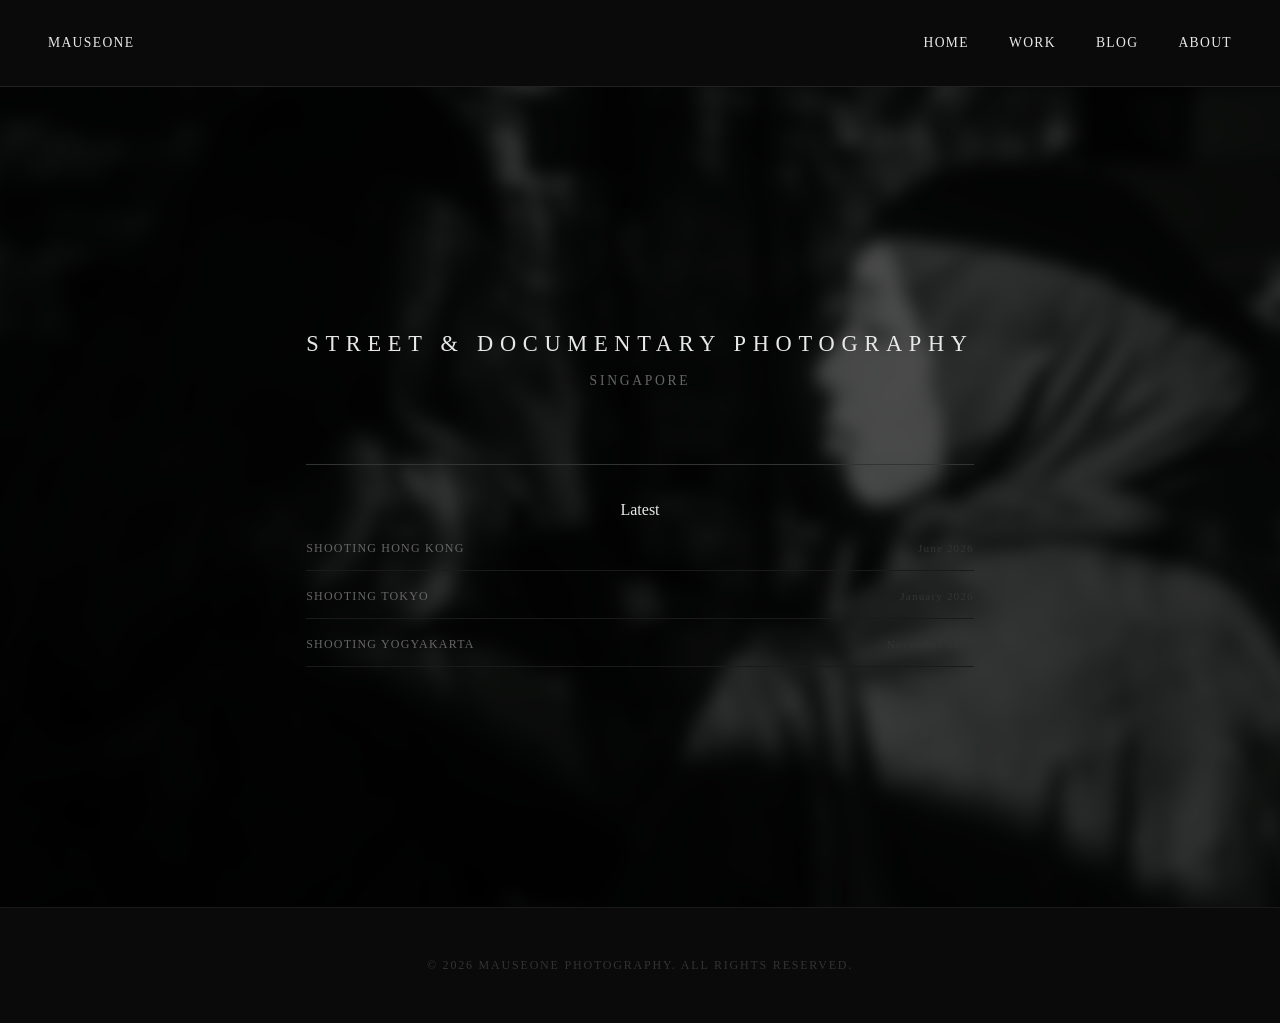
==== index.html @ 42734c4d "add home page" ====
<!DOCTYPE html>
<html lang="en">
  <head>
    <meta charset="UTF-8" />
    <meta name="viewport" content="width=device-width, initial-scale=1.0" />
    <title>MauseOne</title>
    <link rel="stylesheet" href="style.css" />
    <link rel="icon" href="favicon.ico" type="image/x-icon" />
  </head>
  <body>
    <nav>
      <a href="index.html">MauseOne</a>
      <div class="nav-links">
        <a href="index.html">Home</a>
        <a href="work.html">Work</a>
        <a href="blog.html">Blog</a>
        <a href="about.html">About</a>
      </div>
    </nav>

   <main class="home">
      <div class="home-bg"></div>
      <div class="home-text">
        <p class="tagline">Street & Documentary Photography</p>
        <p class="location">Singapore</p>
        <div class="home-posts">
          <p class="home-posts-label">Latest</p>
          <a href="post-01.html">
            <span class="home-post-title">Shooting Hong Kong</span>
            <span class="home-post-date">June 2026</span>
          </a>
          <a href="post-02.html">
            <span class="home-post-title">Shooting Tokyo</span>
            <span class="home-post-date">January 2026</span>
          </a>
          <a href="post-03.html">
            <span class="home-post-title">Shooting Yogyakarta</span>
            <span class="home-post-date">November 2025</span>
          </a>
        </div>
      </div>
    </main>
    <footer>
      <p>© 2026 MauseOne Photography. All rights reserved.</p>
    </footer>
  </body>
</html>
---- style.css ----
* {
  margin: 0;
  padding: 0;
  box-sizing: border-box;
}

body {
  background-color: #0a0a0a;
  color: #e8e8e8;
  font-family: 'Georgia', serif;
  font-size: 16px;
  line-height: 1.6;
}

/* Navigation */
nav {
  display: flex;
  justify-content: space-between;
  align-items: center;
  padding: 2rem 3rem;
  border-bottom: 1px solid #222;
}

nav a {
  color: #e8e8e8;
  text-decoration: none;
  letter-spacing: 0.1em;
  font-size: 0.85rem;
  text-transform: uppercase;
}

nav a:hover {
  color: #ffffff;
}

.nav-links {
  display: flex;
  gap: 2.5rem;
}

/* Home page */
.home {
  position: relative;
  height: calc(100vh - 80px);
  display: flex;
  justify-content: center;
  align-items: center;
  overflow: hidden;
}

.home-bg {
  position: absolute;
  top: 0;
  left: 0;
  width: 100%;
  height: 100%;
  background-image: url('images/photo-03.jpg');
  background-size: cover;
  background-position: center;
  filter: blur(8px) brightness(0.3);
  transform: scale(1.05);
}

.home-text {
  position: relative;
  text-align: center;
  display: flex;
  flex-direction: column;
  gap: 0.5rem;
}

.tagline {
  font-size: 1.4rem;
  letter-spacing: 0.3em;
  text-transform: uppercase;
  color: #e8e8e8;
}

.location {
  font-size: 0.85rem;
  letter-spacing: 0.2em;
  text-transform: uppercase;
  color: #666;
  margin-bottom: 1rem;
}

/* About page */
.about {
  display: flex;
  justify-content: center;
  padding: 6rem 2rem;
}

.about-content {
  max-width: 560px;
  width: 100%;
  display: flex;
  flex-direction: column;
  gap: 1.5rem;
}

.about-content h1 {
  font-size: 0.85rem;
  letter-spacing: 0.2em;
  text-transform: uppercase;
  color: #555;
  font-weight: normal;
}

.about-content p {
  color: #aaa;
  font-size: 1rem;
  line-height: 1.8;
}

.influences {
  color: #555 !important;
  font-size: 0.85rem !important;
}

/* Work page */
.gallery {
  display: flex;
  justify-content: center;
  padding: 3rem 2rem;
}

.grid {
  display: grid;
  grid-template-columns: repeat(3, 1fr);
  gap: 6px;
  max-width: 900px;
  width: 100%;
}

.grid img {
  width: 100%;
  aspect-ratio: 4/5;
  object-fit: cover;
  display: block;
  opacity: 0.85;
  transition: opacity 0.3s ease;
  cursor: pointer;
}

.grid img:hover {
  opacity: 1;
}

.grid img:hover {
  opacity: 1;
}

/* Blog list page */
.blog-list {
  display: flex;
  justify-content: center;
  padding: 6rem 2rem;
}

.blog-content {
  max-width: 560px;
  width: 100%;
}

.blog-content h1 {
  font-size: 0.85rem;
  letter-spacing: 0.2em;
  text-transform: uppercase;
  color: #555;
  font-weight: normal;
  margin-bottom: 3rem;
}

.blog-content ul {
  list-style: none;
  display: flex;
  flex-direction: column;
  gap: 0.5rem;
}

.blog-content ul a {
  display: flex;
  justify-content: space-between;
  align-items: baseline;
  text-decoration: none;
  padding: 1rem 0;
  border-bottom: 1px solid #1a1a1a;
}

.blog-content ul a:hover .post-title {
  color: #ffffff;
}

.post-title {
  color: #aaa;
  font-size: 1rem;
  transition: color 0.2s ease;
}

.post-date {
  color: #444;
  font-size: 0.8rem;
  letter-spacing: 0.1em;
}

/* Post images */
.post-img {
  width: 100%;
  max-width: 560px;
  display: block;
  margin: 2rem auto;
}

/* Blog post page */
.post {
  display: flex;
  justify-content: center;
  padding: 6rem 2rem;
}

.post-content {
  max-width: 900px;
  width: 100%;
  display: flex;
  flex-direction: column;
  gap: 2rem;
}

.post-meta {
  font-size: 0.8rem;
  letter-spacing: 0.15em;
  text-transform: uppercase;
  color: #444;
}

.post-content h1 {
  font-size: 1.6rem;
  font-weight: normal;
  color: #e8e8e8;
  line-height: 1.3;
  letter-spacing: 0.05em;
}

.post-content p {
  color: #aaa;
  font-size: 1rem;
  line-height: 1.9;
}

/* Post image grid */
.post-grid {
  display: grid;
  grid-template-columns: repeat(4, 1fr);
  gap: 4px;
}

.post-grid img {
  width: 100%;
  aspect-ratio: 4/5;
  object-fit: cover;
  display: block;
}

/* Lightbox */
#lightbox {
  display: none;
  position: fixed;
  top: 0;
  left: 0;
  width: 100%;
  height: 100%;
  background: rgba(0, 0, 0, 0.95);
  justify-content: center;
  align-items: center;
  z-index: 1000;
  cursor: pointer;
}

#lightbox.active {
  display: flex;
}

#lightbox img {
  max-width: 90%;
  max-height: 90vh;
  object-fit: contain;
}

.post-grid img {
  cursor: pointer;
}
/* Footer */
footer {
  text-align: center;
  padding: 3rem;
  border-top: 1px solid #1a1a1a;
  color: #333;
  font-size: 0.75rem;
  letter-spacing: 0.15em;
  text-transform: uppercase;
}

/* Home page posts */
.home-posts {
  margin-top: 3rem;
  display: flex;
  flex-direction: column;
  gap: 0.25rem;
  border-top: 1px solid #333;
  padding-top: 2rem;
}

.home-posts a {
  display: flex;
  justify-content: space-between;
  align-items: baseline;
  text-decoration: none;
  padding: 0.75rem 0;
  border-bottom: 1px solid #1a1a1a;
  color: inherit;
  text-decoration: none;
}

.home-post-title {
  color: #666;
  font-size: 0.75rem;
  letter-spacing: 0.1em;
  text-transform: uppercase;
  transition: color 0.2s ease;
}

.home-posts a:hover .home-post-title {
  color: #ffffff;
}

.home-post-date {
  color: #333;
  font-size: 0.7rem;
  letter-spacing: 0.1em;
}

/* Fix link colors globally */
.home-posts a {
  color: inherit;
  text-decoration: none;
}

/* Mobile */
@media (max-width: 768px) {

  nav {
    padding: 1.5rem;
  }

  .nav-links {
    gap: 1.5rem;
  }

  .tagline {
    font-size: 1rem;
    letter-spacing: 0.2em;
  }

  .home-posts {
    width: 90vw;
  }

  .home-posts a {
    display: flex;
    flex-direction: column;
    gap: 0.25rem;
    width: 100%;
  }

  .home-post-title {
    color: #aaa;
    font-size: 0.75rem;
  }

  .home-post-date {
    color: #444;
    font-size: 0.7rem;
  }

  .gallery {
    padding: 2rem 1rem;
  }

  .grid {
    grid-template-columns: repeat(2, 1fr);
  }

  .post {
    padding: 3rem 1.5rem;
  }

  .post-grid {
    grid-template-columns: repeat(2, 1fr);
  }

  .about {
    padding: 3rem 1.5rem;
  }

  .blog-list {
    padding: 3rem 1.5rem;
  }

  .blog-content {
    max-width: 100%;
  }

.home-text {
    width: 90vw;
    align-items: center;
  }

  .tagline {
    font-size: 0.75rem;
    letter-spacing: 0.15em;
  }

  .home-posts {
    width: 100%;
  }

  .home-posts-label {
    text-align: left;
  }

}
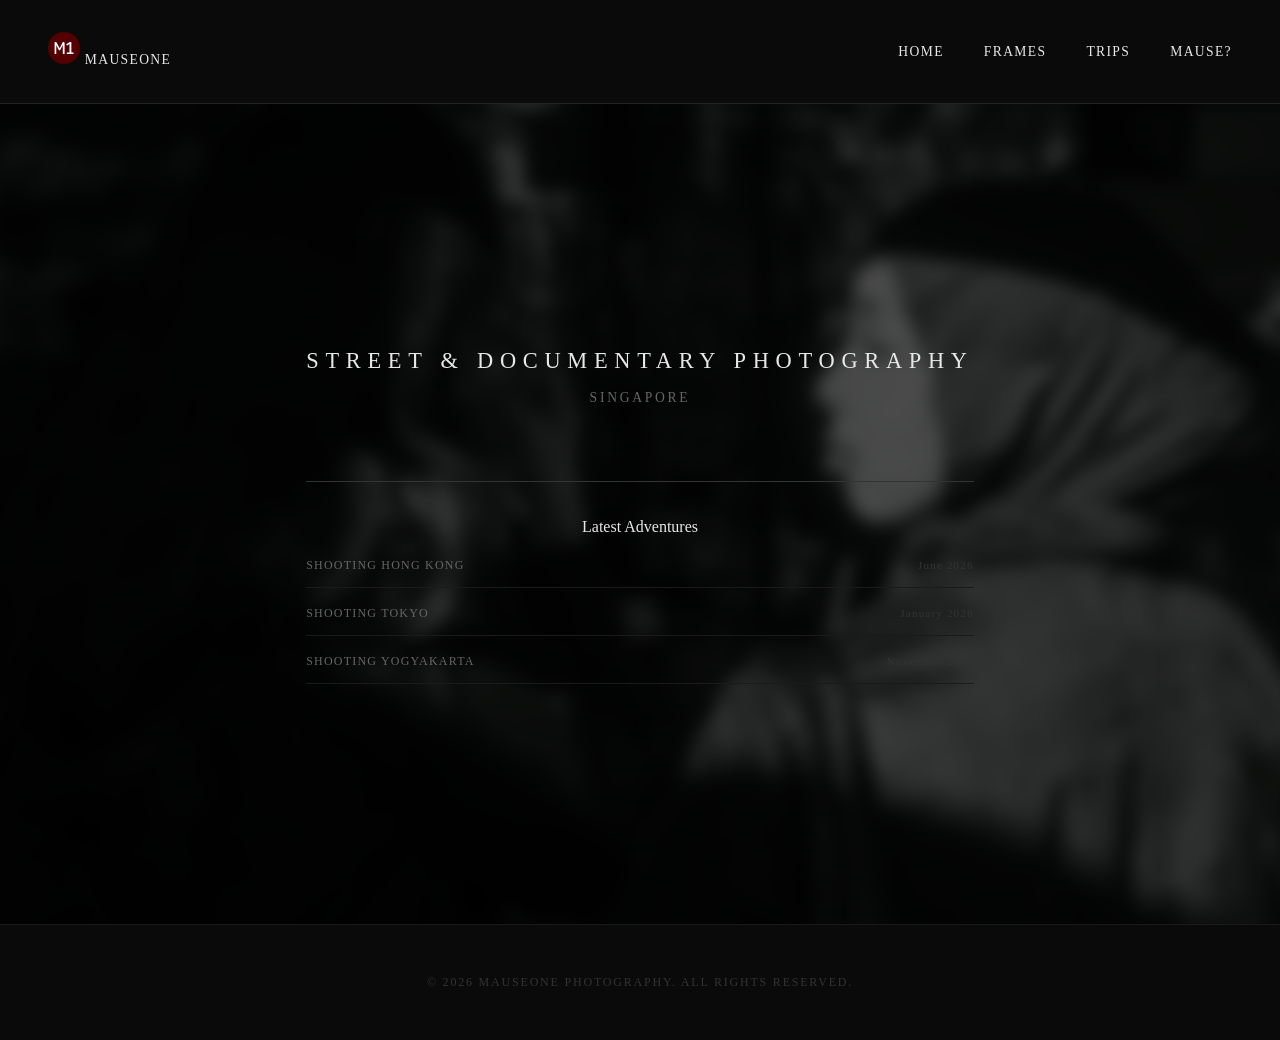
==== commit 8ddefb6d: "add icon and some updates" ====
--- a/index.html
+++ b/index.html
@@ -9,12 +9,15 @@
   </head>
   <body>
     <nav>
-      <a href="index.html">MauseOne</a>
+      <a href="index.html" class="nav-logo">
+  <img src="favicon-32x32.png" alt="" class="nav-icon" />
+  MauseOne
+</a>
       <div class="nav-links">
         <a href="index.html">Home</a>
-        <a href="work.html">Work</a>
-        <a href="blog.html">Blog</a>
-        <a href="about.html">About</a>
+        <a href="work.html">Frames</a>
+        <a href="blog.html">Trips</a>
+        <a href="about.html">Mause?</a>
       </div>
     </nav>
 
@@ -24,7 +27,7 @@
         <p class="tagline">Street & Documentary Photography</p>
         <p class="location">Singapore</p>
         <div class="home-posts">
-          <p class="home-posts-label">Latest</p>
+          <p class="home-posts-label">Latest Adventures</p>
           <a href="post-01.html">
             <span class="home-post-title">Shooting Hong Kong</span>
             <span class="home-post-date">June 2026</span>
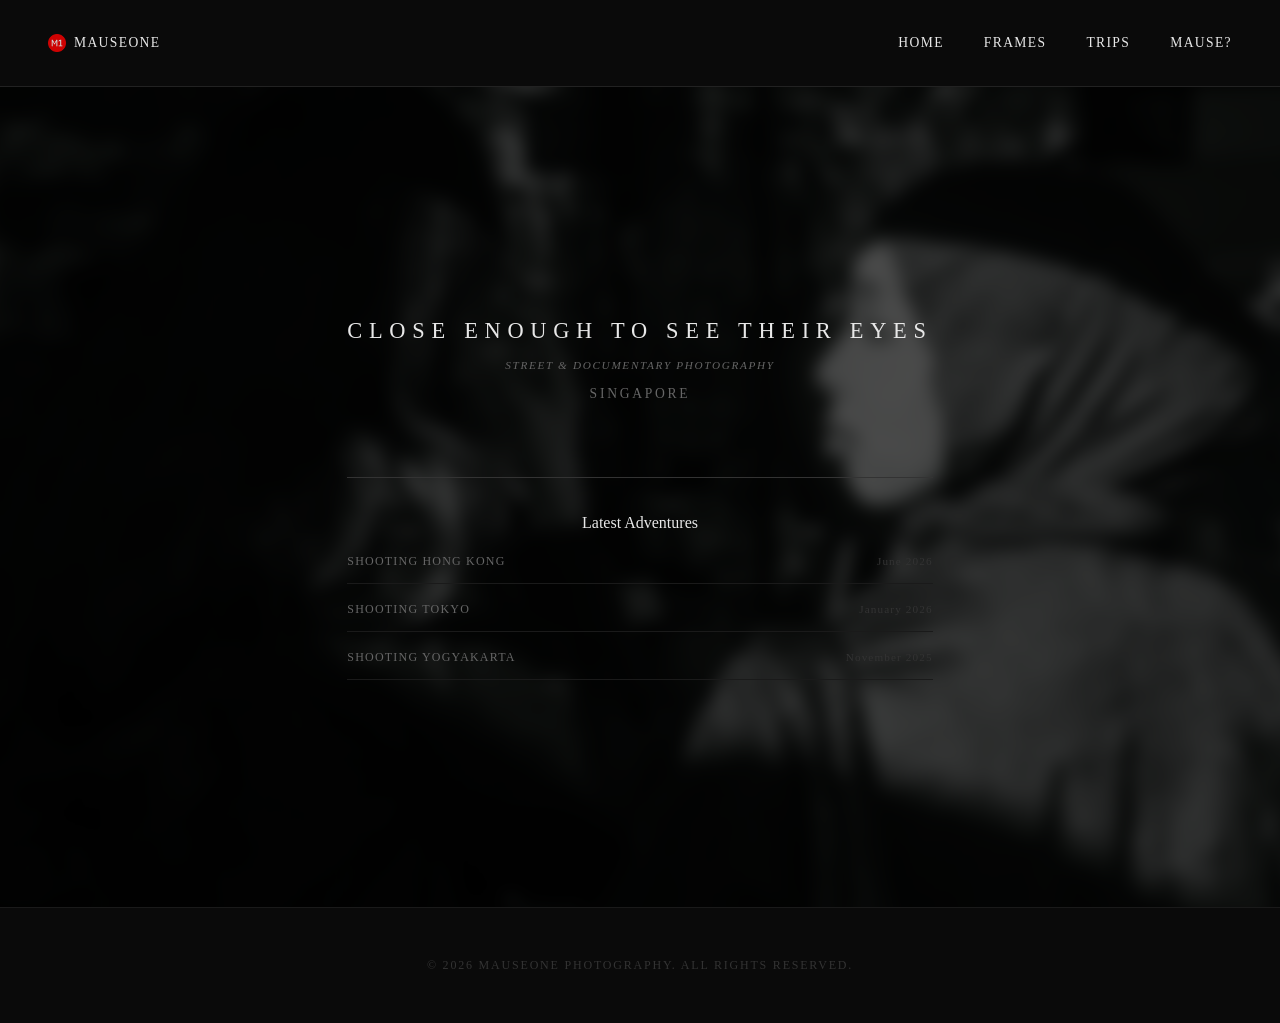
==== commit 8ceb4949: "Additional changes" ====
--- a/index.html
+++ b/index.html
@@ -24,7 +24,8 @@
    <main class="home">
       <div class="home-bg"></div>
       <div class="home-text">
-        <p class="tagline">Street & Documentary Photography</p>
+        <p class="tagline">Close Enough to See Their Eyes</p>
+        <p class="subtitle">Street & Documentary Photography</p>
         <p class="location">Singapore</p>
         <div class="home-posts">
           <p class="home-posts-label">Latest Adventures</p>
--- a/style.css
+++ b/style.css
@@ -121,8 +121,19 @@
 /* Work page */
 .gallery {
   display: flex;
-  justify-content: center;
+  flex-direction: column;
+  justify-content: center;
+  align-items: center;
   padding: 3rem 2rem;
+}
+
+.gallery-description {
+  max-width: 560px;
+  width: 100%;
+  color: #aaa;
+  font-size: 1rem;
+  line-height: 1.8;
+  margin-bottom: 2rem;
 }
 
 .grid {
@@ -429,4 +440,47 @@
     text-align: left;
   }
 
+}
+/* Nav logo */
+.nav-logo {
+  display: flex;
+  align-items: center;
+  gap: 0.5rem;
+}
+
+.nav-icon {
+  width: 18px;
+  height: 18px;
+  opacity: 0.8;
+}
+
+/* Gallery header */
+.gallery-header {
+  max-width: 900px;
+  width: 100%;
+  padding-bottom: 2rem;
+}
+
+.gallery-header h1 {
+  font-size: 0.85rem !important;
+  letter-spacing: 0.2em;
+  text-transform: uppercase;
+  color: #e8e8e8;
+  font-weight: normal !important;
+}
+
+.gallery-description {
+  color: #555;
+  font-size: 0.85rem;
+  line-height: 1.8;
+  margin-top: 1rem;
+  max-width: 900px;
+}
+
+.subtitle {
+  font-size: 0.7rem;
+  letter-spacing: 0.15em;
+  text-transform: uppercase;
+  font-style: italic;
+  color: #666;
 }
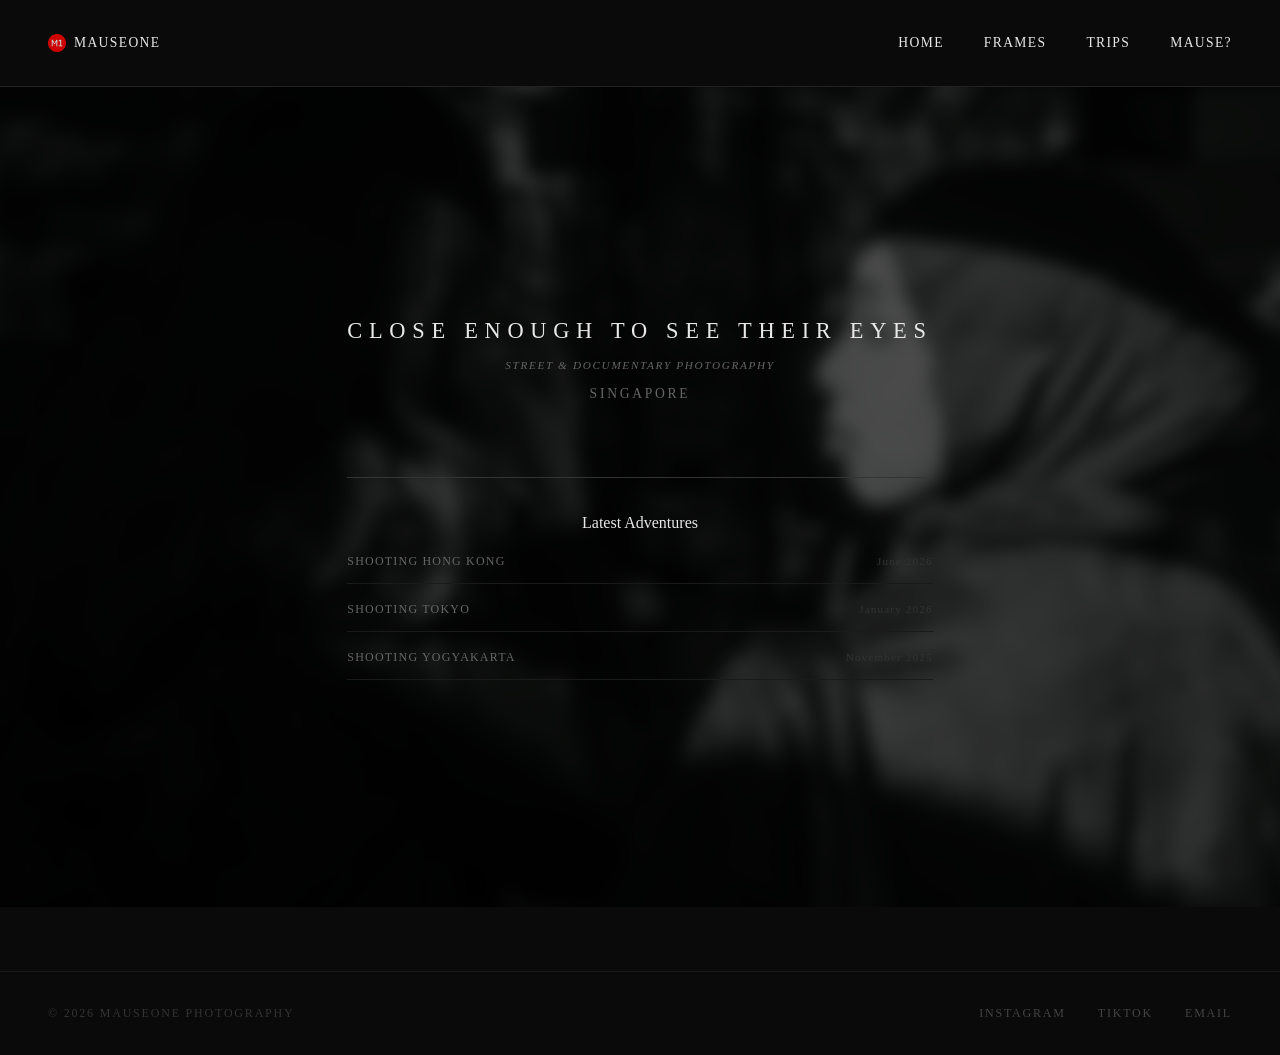
==== commit f1562f9b: "add socials" ====
--- a/index.html
+++ b/index.html
@@ -2,6 +2,7 @@
 <html lang="en">
   <head>
     <meta charset="UTF-8" />
+    <meta name="description" content="Street and documentary photography by MauseOne. Close enough to see their eyes." />
     <meta name="viewport" content="width=device-width, initial-scale=1.0" />
     <title>MauseOne</title>
     <link rel="stylesheet" href="style.css" />
@@ -45,7 +46,12 @@
       </div>
     </main>
     <footer>
-      <p>© 2026 MauseOne Photography. All rights reserved.</p>
+      <p class="footer-copy">© 2026 MauseOne Photography</p>
+      <div class="footer-socials">
+        <a href="https://instagram.com/mausetrap" target="_blank">Instagram</a>
+        <a href="https://tiktok.com/@mausetrap" target="_blank">TikTok</a>
+        <a href="mailto:mauseone83@email.com">Email</a>
+      </div>
     </footer>
   </body>
 </html>
--- a/style.css
+++ b/style.css
@@ -19,6 +19,10 @@
   align-items: center;
   padding: 2rem 3rem;
   border-bottom: 1px solid #222;
+  position: sticky;
+  top: 0;
+  z-index: 100;
+  background-color: #0a0a0a;
 }
 
 nav a {
@@ -301,15 +305,40 @@
 .post-grid img {
   cursor: pointer;
 }
+
 /* Footer */
 footer {
-  text-align: center;
-  padding: 3rem;
+  display: flex;
+  justify-content: space-between;
+  align-items: center;
+  padding: 2rem 3rem;
   border-top: 1px solid #1a1a1a;
+  margin-top: 4rem;
+}
+
+.footer-copy {
   color: #333;
   font-size: 0.75rem;
   letter-spacing: 0.15em;
   text-transform: uppercase;
+}
+
+.footer-socials {
+  display: flex;
+  gap: 2rem;
+}
+
+.footer-socials a {
+  color: #444;
+  font-size: 0.75rem;
+  letter-spacing: 0.15em;
+  text-transform: uppercase;
+  text-decoration: none;
+  transition: color 0.2s ease;
+}
+
+.footer-socials a:hover {
+  color: #e8e8e8;
 }
 
 /* Home page posts */
